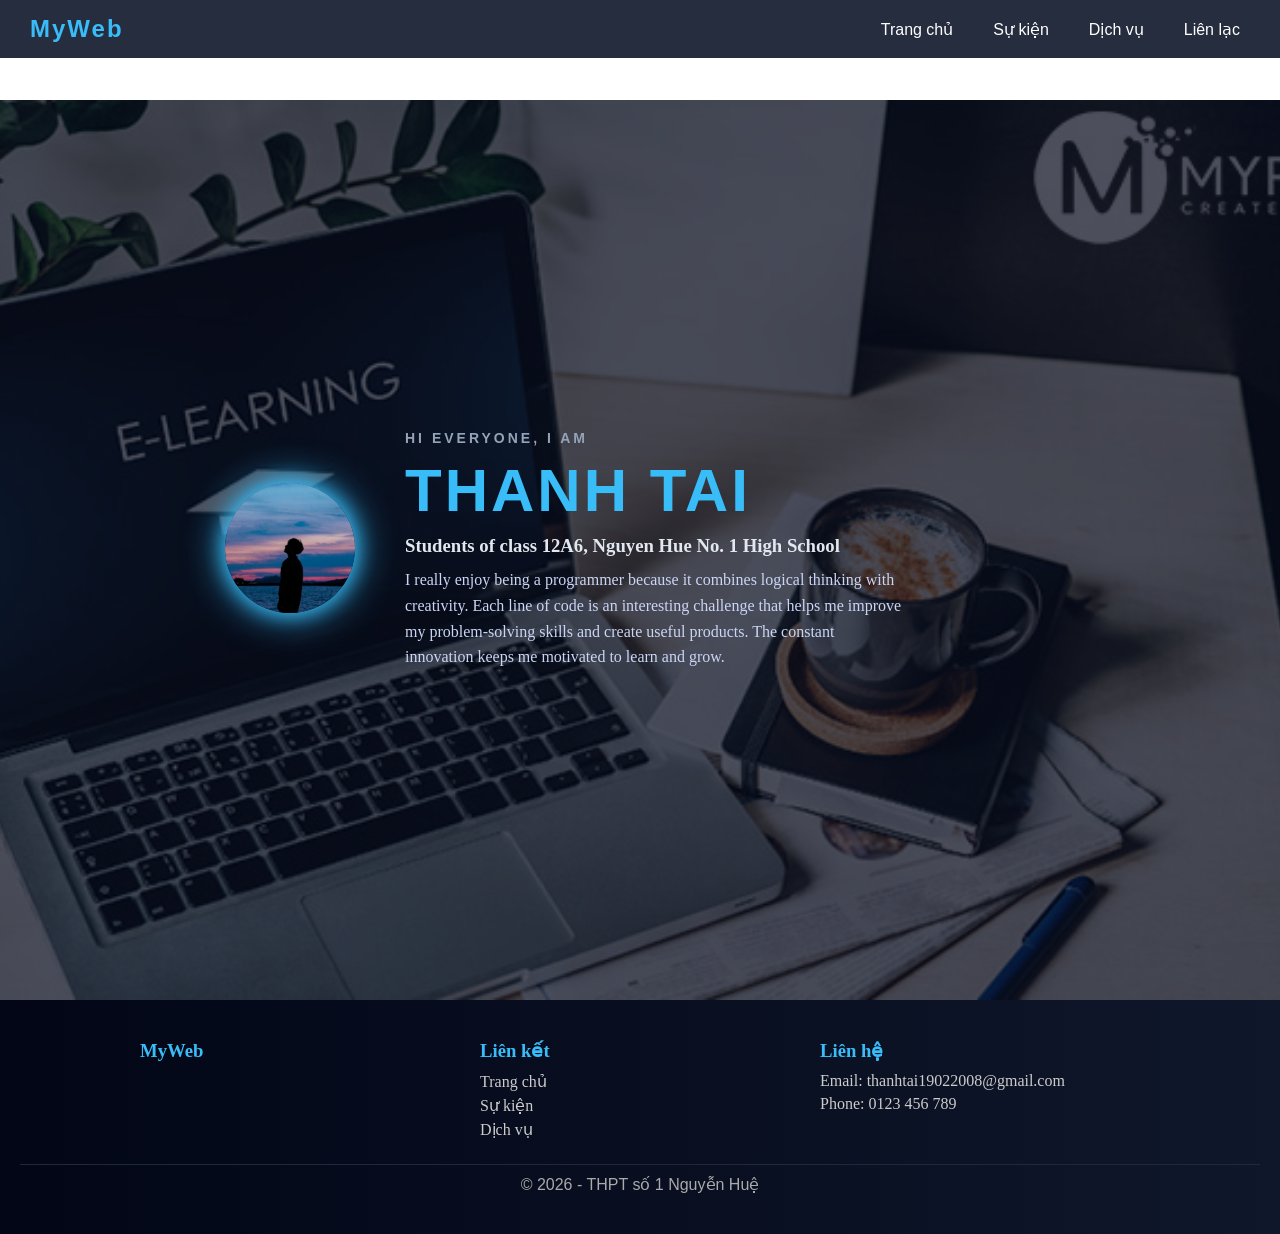
==== index.html @ 4b66eaf6 "Update index.html" ====
<!DOCTYPE html>
<html lang="vi">
<head>
<meta charset="UTF-8">
<meta name="viewport" content="width=device-width, initial-scale=1.0">
<title>Website 3 phần</title>

<style>
* {
    margin: 0;
    padding: 0;
    box-sizing: border-box;
}

/* ===== FONT ===== */
body {
    font-family: "Segoe UI", Tahoma, Geneva, Verdana, sans-serif;
}

/* ===== NAVBAR ===== */
header {
    background: rgba(15, 23, 42, 0.9);
    backdrop-filter: blur(10px);
    color: white;
    padding: 15px 30px;
    position: fixed;
    width: 100%;
    top: 0;
    z-index: 1000;
}

.navbar {
    display: flex;
    justify-content: space-between;
    align-items: center;
}

.navbar h2 {
    color: #38bdf8;
    font-weight: 700;
    font-size: 24px;
    letter-spacing: 2px;
}

/* MENU */
.navbar ul {
    list-style: none;
    display: flex;
}

.navbar ul li {
    margin-left: 20px;
}

.navbar a {
    text-decoration: none;
    font-family:Sans-serif;
    color: white;
    padding: 5px 10px;
    border-radius: 8px;
}

.navbar a:hover {
    background: #38bdf8;
    color: black;
}

/* ===== MAIN ===== */
main {
    margin-top: 100px;
}

/* ===== HOME ===== */
#home {
    height: 100vh;
    background: url("background.jpg") no-repeat center;
    background-size: cover;
    display: flex;
    justify-content: center;
    align-items: center;
}

/* overlay */
#home::before {
    content: "";
    position: absolute;
    width: 100%;
    height: 100%;
    background: rgba(2, 6, 23, 0.7);
}

.home-container {
    position: relative;
    display: flex;
    align-items: center;
    gap: 50px;
    max-width: 900px;
    margin-right: 150px;
}

/* AVATAR */
.avatar img {
    width: 130px;
    height: 130px;
    border-radius: 50%;
    object-fit: cover;
    box-shadow: 0 0 20px #38bdf8, 0 0 40px #38bdf8;
    transition: all 0.3s ease;
}

.avatar img:hover {
    transform: scale(1.05); /* không nhô */
    box-shadow: 0 0 30px #38bdf8, 0 0 60px #38bdf8;
}

/* TEXT */
.home-text h4 {
    text-transform: uppercase;
    font-size: 14px;
    letter-spacing: 3px;
    color: #94a3b8;
    margin-bottom: 10px;
}

.home-text h1 {
    font-size: 60px;
    font-weight: 800;
    letter-spacing: 3px;
    color: #38bdf8;
    margin-bottom: 10px;
}

.home-text h3 {
    color: #e2e8f0;
    margin-bottom: 10px;
    font-family: cursive;
}

.home-text p {
    font-family: cursive;
    color: #cbd5f5;
    line-height: 1.6;
    max-width: 500px;
}

/* ===== FOOTER ===== */
footer {
    background: linear-gradient(to right, #020617, #0f172a);
    color: white;
    padding: 40px 20px;
}

.footer-container {
    max-width: 1000px;
    margin: auto;
    display: grid;
    grid-template-columns: repeat(3, 1fr);
    gap: 20px;
}

.footer-box h3 {
    font-family:cursive;
    color: #38bdf8;
    margin-bottom: 10px;
}

.footer-box p,
.footer-box a {
    font-family:cursive;
    color: #ccc;
    text-decoration: none;
    display: block;
    margin: 5px 0;
}

.footer-box a:hover {
    color: #38bdf8;
}

.footer-bottom {
    text-align: center;
    margin-top: 20px;
    border-top: 1px solid #1e293b;
    padding-top: 10px;
    color: #aaa;
}
</style>

</head>
<body>

<header>
    <div class="navbar">
        <h2>MyWeb</h2>

        <ul>
            <li><a href="#home">Trang chủ</a></li>
            <li><a href="12a6.html">Sự kiện</a></li>
            <li><a href="#">Dịch vụ</a></li>
            <li><a href="#">Liên lạc</a></li>
        </ul>
    </div>
</header>

<main>
<section id="home">
    <div class="home-container">

        <div class="avatar">
            <img src="avatar.jpg" alt="avatar">
        </div>

        <div class="home-text">
            <h4>HI EVERYONE, I AM</h4>
            <h1>THANH TAI</h1>
            <h3>Students of class 12A6, Nguyen Hue No. 1 High School</h3>
            <p>
                I really enjoy being a programmer because it combines logical thinking with creativity. 
                Each line of code is an interesting challenge that helps me improve 
                 my problem-solving skills and create useful products.
                The constant innovation keeps me motivated to learn and grow.
            </p>
        </div>

    </div>
</section>
</main>

<footer>
    <div class="footer-container">

        <div class="footer-box">
            <h3>MyWeb</h3>
        </div>

        <div class="footer-box">
            <h3>Liên kết</h3>
            <a href="#home">Trang chủ</a>
            <a href="12a6.html">Sự kiện</a>
            <a href="#">Dịch vụ</a>
        </div>

        <div class="footer-box">
            <h3>Liên hệ</h3>
            <p>Email: thanhtai19022008@gmail.com</p>
            <p>Phone: 0123 456 789</p>
        </div>

    </div>

    <div class="footer-bottom">
        © 2026 - THPT số 1 Nguyễn Huệ
    </div>
</footer>

</body>
</html>
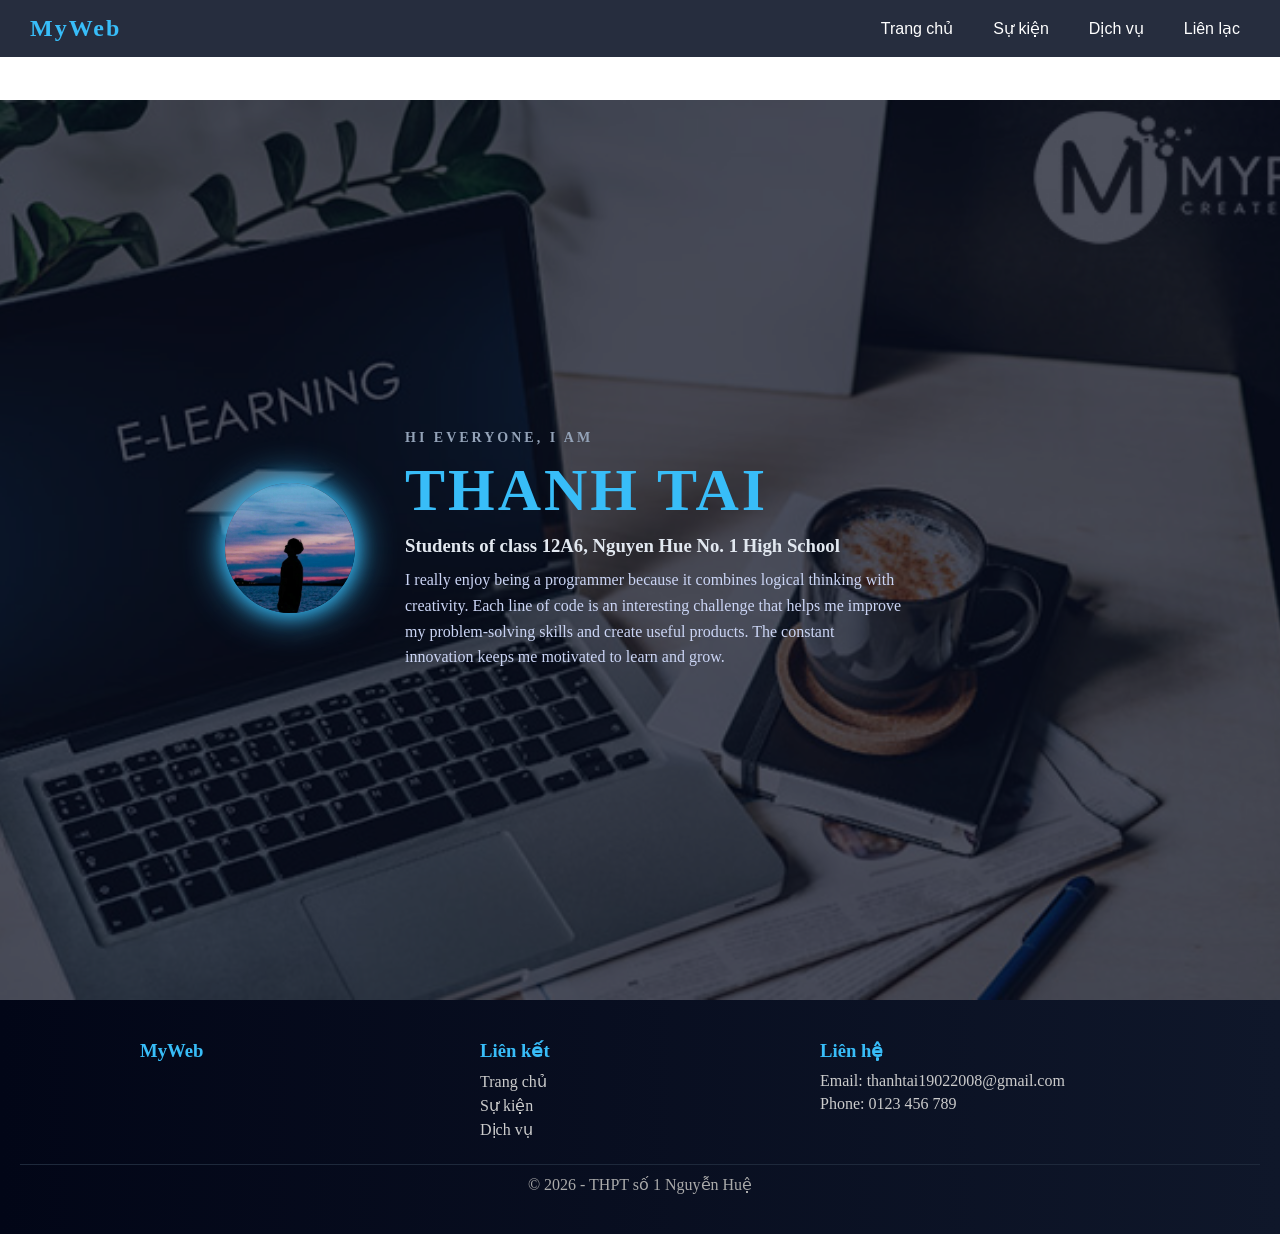
==== commit b7b278ca: "Update index.html" ====
--- a/index.html
+++ b/index.html
@@ -13,9 +13,7 @@
 }
 
 /* ===== FONT ===== */
-body {
-    font-family: "Segoe UI", Tahoma, Geneva, Verdana, sans-serif;
-}
+
 
 /* ===== NAVBAR ===== */
 header {
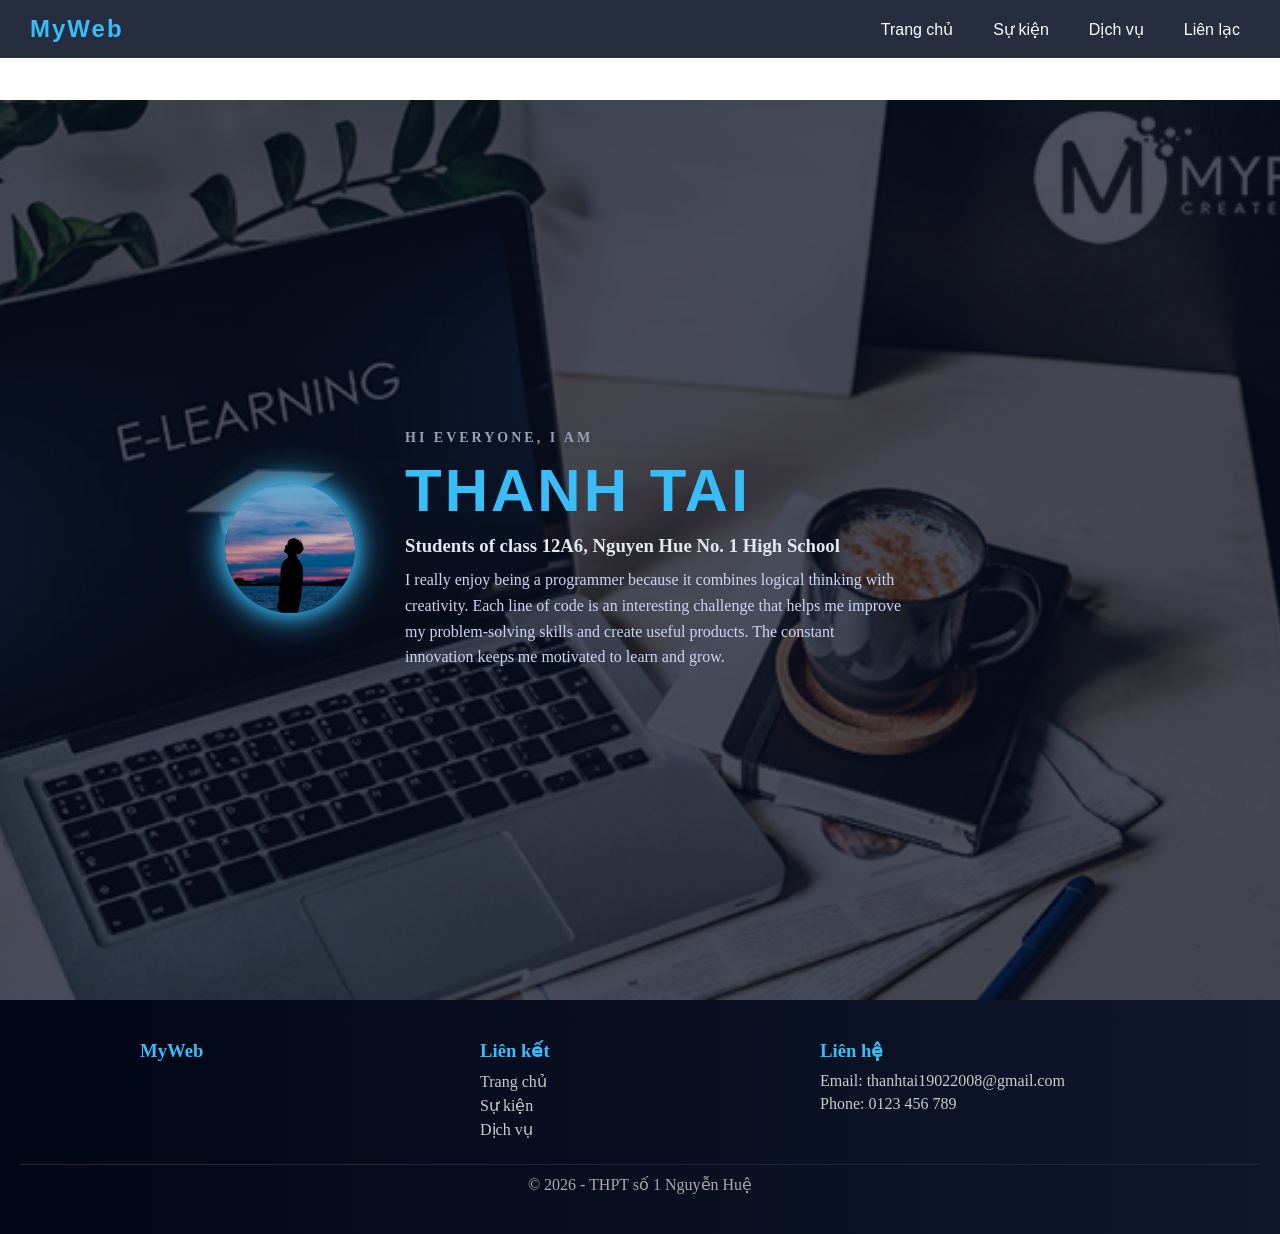
==== commit 5145e686: "Refactor HTML structure and styles" ====
--- a/index.html
+++ b/index.html
@@ -34,6 +34,7 @@
 }
 
 .navbar h2 {
+    font-family: sans-serif;
     color: #38bdf8;
     font-weight: 700;
     font-size: 24px;
@@ -121,6 +122,7 @@
 }
 
 .home-text h1 {
+    font-family:sans-serif;
     font-size: 60px;
     font-weight: 800;
     letter-spacing: 3px;
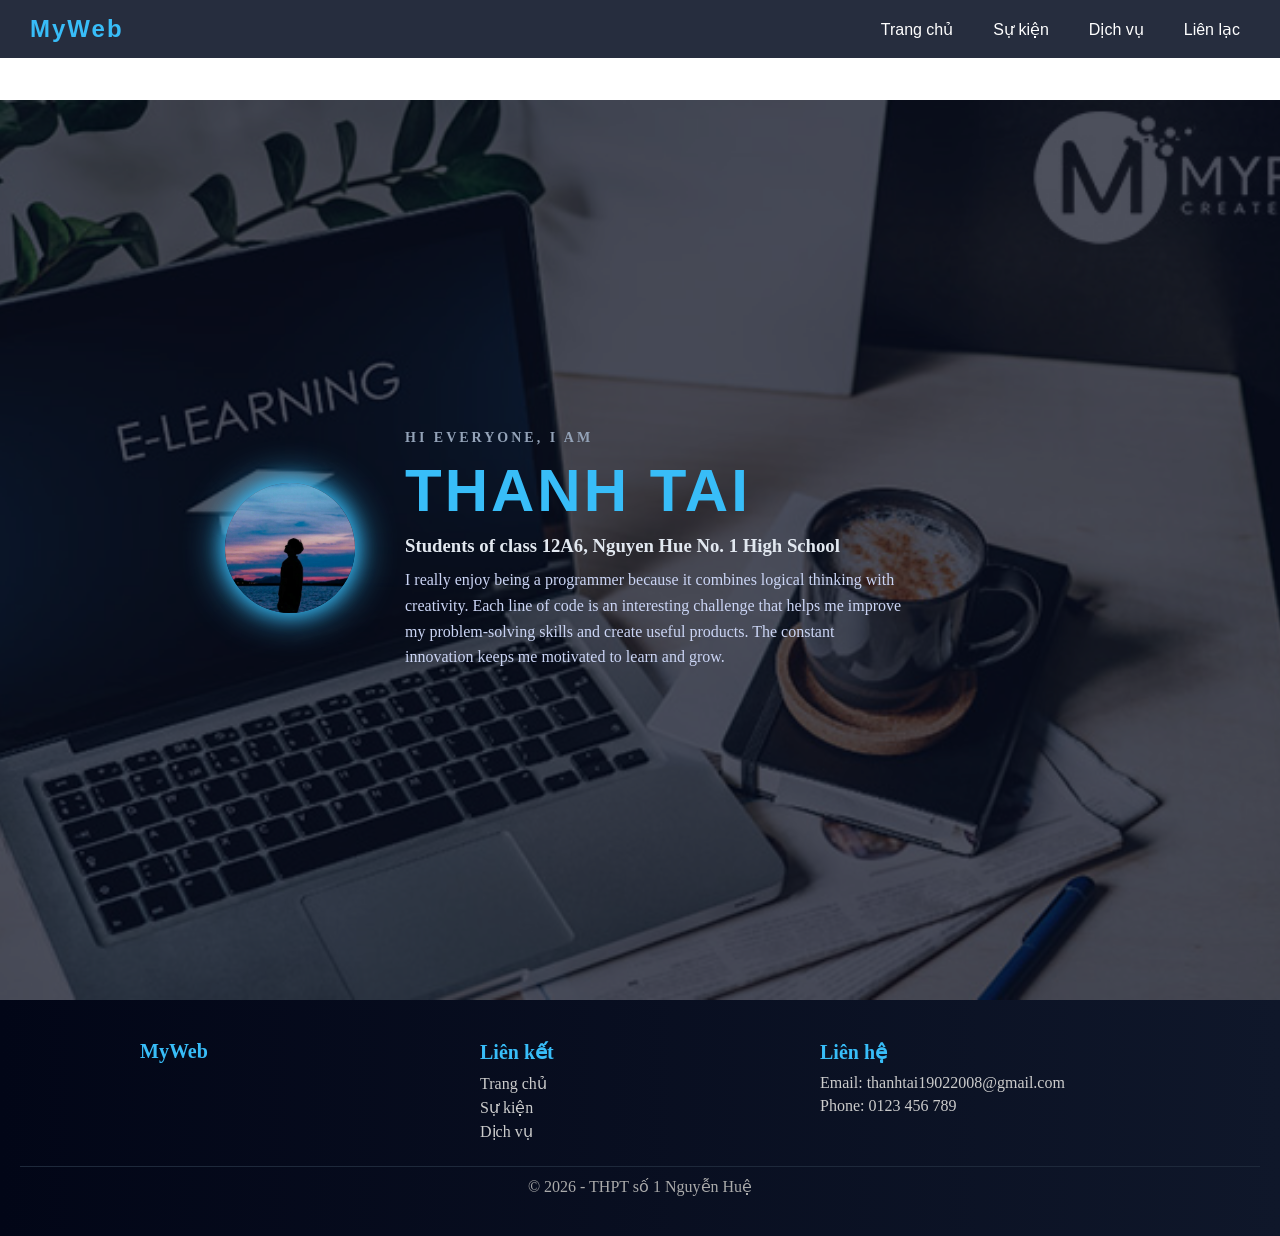
==== commit 37d48e92: "Update index.html" ====
--- a/index.html
+++ b/index.html
@@ -159,6 +159,7 @@
 }
 
 .footer-box h3 {
+    font-size:20px;
     font-family:cursive;
     color: #38bdf8;
     margin-bottom: 10px;
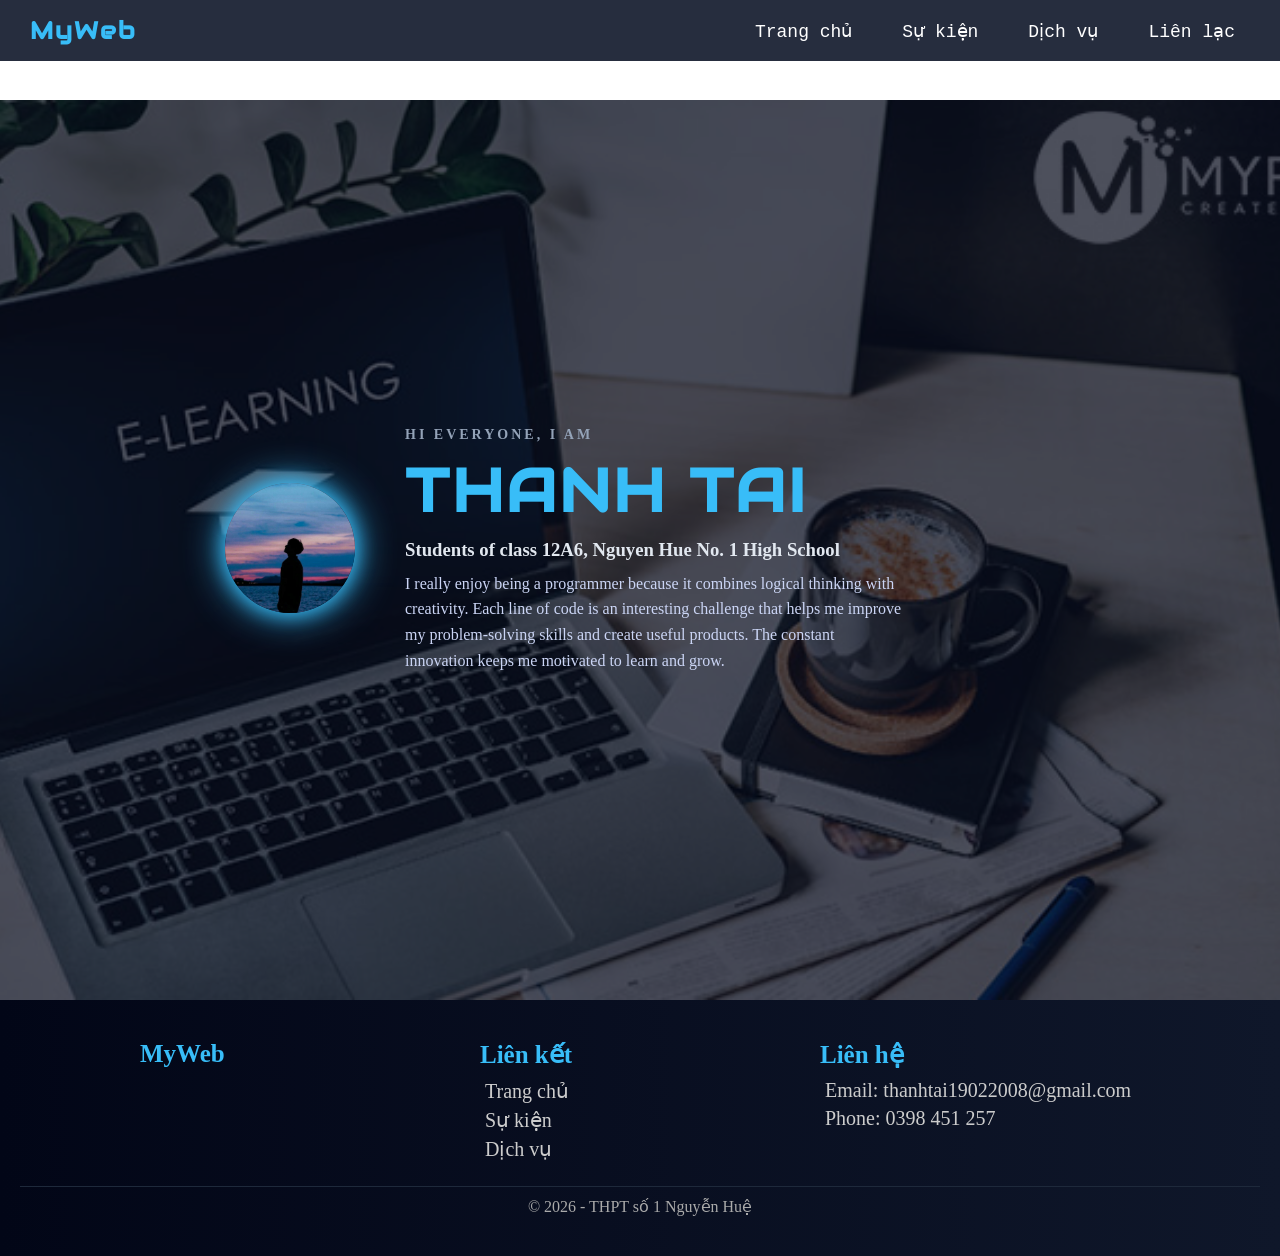
==== commit 1c34378d: "Add files via upload" ====
--- a/index.html
+++ b/index.html
@@ -4,189 +4,8 @@
 <meta charset="UTF-8">
 <meta name="viewport" content="width=device-width, initial-scale=1.0">
 <title>Website 3 phần</title>
-
-<style>
-* {
-    margin: 0;
-    padding: 0;
-    box-sizing: border-box;
-}
-
-/* ===== FONT ===== */
-
-
-/* ===== NAVBAR ===== */
-header {
-    background: rgba(15, 23, 42, 0.9);
-    backdrop-filter: blur(10px);
-    color: white;
-    padding: 15px 30px;
-    position: fixed;
-    width: 100%;
-    top: 0;
-    z-index: 1000;
-}
-
-.navbar {
-    display: flex;
-    justify-content: space-between;
-    align-items: center;
-}
-
-.navbar h2 {
-    font-family: sans-serif;
-    color: #38bdf8;
-    font-weight: 700;
-    font-size: 24px;
-    letter-spacing: 2px;
-}
-
-/* MENU */
-.navbar ul {
-    list-style: none;
-    display: flex;
-}
-
-.navbar ul li {
-    margin-left: 20px;
-}
-
-.navbar a {
-    text-decoration: none;
-    font-family:Sans-serif;
-    color: white;
-    padding: 5px 10px;
-    border-radius: 8px;
-}
-
-.navbar a:hover {
-    background: #38bdf8;
-    color: black;
-}
-
-/* ===== MAIN ===== */
-main {
-    margin-top: 100px;
-}
-
-/* ===== HOME ===== */
-#home {
-    height: 100vh;
-    background: url("background.jpg") no-repeat center;
-    background-size: cover;
-    display: flex;
-    justify-content: center;
-    align-items: center;
-}
-
-/* overlay */
-#home::before {
-    content: "";
-    position: absolute;
-    width: 100%;
-    height: 100%;
-    background: rgba(2, 6, 23, 0.7);
-}
-
-.home-container {
-    position: relative;
-    display: flex;
-    align-items: center;
-    gap: 50px;
-    max-width: 900px;
-    margin-right: 150px;
-}
-
-/* AVATAR */
-.avatar img {
-    width: 130px;
-    height: 130px;
-    border-radius: 50%;
-    object-fit: cover;
-    box-shadow: 0 0 20px #38bdf8, 0 0 40px #38bdf8;
-    transition: all 0.3s ease;
-}
-
-.avatar img:hover {
-    transform: scale(1.05); /* không nhô */
-    box-shadow: 0 0 30px #38bdf8, 0 0 60px #38bdf8;
-}
-
-/* TEXT */
-.home-text h4 {
-    text-transform: uppercase;
-    font-size: 14px;
-    letter-spacing: 3px;
-    color: #94a3b8;
-    margin-bottom: 10px;
-}
-
-.home-text h1 {
-    font-family:sans-serif;
-    font-size: 60px;
-    font-weight: 800;
-    letter-spacing: 3px;
-    color: #38bdf8;
-    margin-bottom: 10px;
-}
-
-.home-text h3 {
-    color: #e2e8f0;
-    margin-bottom: 10px;
-    font-family: cursive;
-}
-
-.home-text p {
-    font-family: cursive;
-    color: #cbd5f5;
-    line-height: 1.6;
-    max-width: 500px;
-}
-
-/* ===== FOOTER ===== */
-footer {
-    background: linear-gradient(to right, #020617, #0f172a);
-    color: white;
-    padding: 40px 20px;
-}
-
-.footer-container {
-    max-width: 1000px;
-    margin: auto;
-    display: grid;
-    grid-template-columns: repeat(3, 1fr);
-    gap: 20px;
-}
-
-.footer-box h3 {
-    font-size:20px;
-    font-family:cursive;
-    color: #38bdf8;
-    margin-bottom: 10px;
-}
-
-.footer-box p,
-.footer-box a {
-    font-family:cursive;
-    color: #ccc;
-    text-decoration: none;
-    display: block;
-    margin: 5px 0;
-}
-
-.footer-box a:hover {
-    color: #38bdf8;
-}
-
-.footer-bottom {
-    text-align: center;
-    margin-top: 20px;
-    border-top: 1px solid #1e293b;
-    padding-top: 10px;
-    color: #aaa;
-}
-</style>
-
+<link href="styles.css" rel="stylesheet">
+<link rel="stylesheet" href="https://fonts.googleapis.com/css?family=Audiowide">
 </head>
 <body>
 
@@ -244,7 +63,7 @@
         <div class="footer-box">
             <h3>Liên hệ</h3>
             <p>Email: thanhtai19022008@gmail.com</p>
-            <p>Phone: 0123 456 789</p>
+            <p>Phone: 0398 451 257</p>
         </div>
 
     </div>
--- a/styles.css
+++ b/styles.css
@@ -0,0 +1,182 @@
+* {
+    margin: 0;
+    padding: 0;
+    box-sizing: border-box;
+}
+
+/* ===== FONT ===== */
+
+
+/* ===== NAVBAR ===== */
+header {
+    background: rgba(15, 23, 42, 0.9);
+    backdrop-filter: blur(10px);
+    color: white;
+    padding: 15px 30px;
+    position: fixed;
+    width: 100%;
+    top: 0;
+    z-index: 1000;
+}
+
+.navbar {
+    display: flex;
+    justify-content: space-between;
+    align-items: center;
+}
+
+.navbar h2 {
+    font-family: "Audiowide",sans-serif;
+    color: #38bdf8;
+    font-weight: 700;
+    font-size: 24px;
+    letter-spacing: 2px;
+}
+
+/* MENU */
+.navbar ul {
+    list-style: none;
+    display: flex;
+}
+
+.navbar ul li {
+    
+    margin-left: 20px;
+}
+
+.navbar a {
+    text-decoration: none;
+    font-size: 18px;
+    font-family: monospace;
+    color: white;
+    padding: 10px 15px;
+    border-radius: 8px;
+}
+
+.navbar a:hover {
+    background: #38bdf8;
+    color: black;
+}
+
+/* ===== MAIN ===== */
+main {
+    margin-top: 100px;
+}
+
+/* ===== HOME ===== */
+#home {
+    height: 100vh;
+    background: url("background.jpg") no-repeat center;
+    background-size: cover;
+    display: flex;
+    justify-content: center;
+    align-items: center;
+}
+
+/* overlay */
+#home::before {
+    content: "";
+    position: absolute;
+    width: 100%;
+    height: 100%;
+    background: rgba(2, 6, 23, 0.7);
+}
+
+.home-container {
+    position: relative;
+    display: flex;
+    align-items: center;
+    gap: 50px;
+    max-width: 900px;
+    margin-right: 150px;
+}
+
+/* AVATAR */
+.avatar img {
+    width: 130px;
+    height: 130px;
+    border-radius: 50%;
+    object-fit: cover;
+    box-shadow: 0 0 20px #38bdf8, 0 0 40px #38bdf8;
+    transition: all 0.3s ease;
+}
+
+.avatar img:hover {
+    transform: scale(1.05); /* không nhô */
+    box-shadow: 0 0 30px #38bdf8, 0 0 60px #38bdf8;
+}
+
+/* TEXT */
+.home-text h4 {
+    text-transform: uppercase;
+    font-size: 14px;
+    letter-spacing: 3px;
+    color: #94a3b8;
+    margin-bottom: 10px;
+}
+
+.home-text h1 {
+    font-family:"Audiowide",sans-serif;
+    font-size: 60px;
+    font-weight: 800;
+    letter-spacing: 3px;
+    color: #38bdf8;
+    margin-bottom: 10px;
+}
+
+.home-text h3 {
+    color: #e2e8f0;
+    margin-bottom: 10px;
+    font-family: cursive;
+}
+
+.home-text p {
+    font-family: cursive;
+    color: #cbd5f5;
+    line-height: 1.6;
+    max-width: 500px;
+}
+
+/* ===== FOOTER ===== */
+footer {
+    background: linear-gradient(to right, #020617, #0f172a);
+    color: white;
+    padding: 40px 20px;
+}
+
+.footer-container {
+    max-width: 1000px;
+    margin: auto;
+    display: grid;
+    grid-template-columns: repeat(3, 1fr);
+    gap: 20px;
+}
+
+.footer-box h3 {
+    font-size:25px;
+    font-family:cursive;
+    color: #38bdf8;
+    margin-bottom: 10px;
+}
+
+.footer-box p,
+.footer-box a {
+    font-family:cursive;
+    font-size:20px;
+    color: #ccc;
+    text-decoration: none;
+    display: block;
+    margin: 5px ;
+}
+
+.footer-box a:hover {
+    color: #38bdf8;
+}
+
+.footer-bottom {
+    text-align: center;
+    margin-top: 20px;
+    border-top: 1px solid #1e293b;
+    padding-top: 10px;
+    color: #aaa;
+}
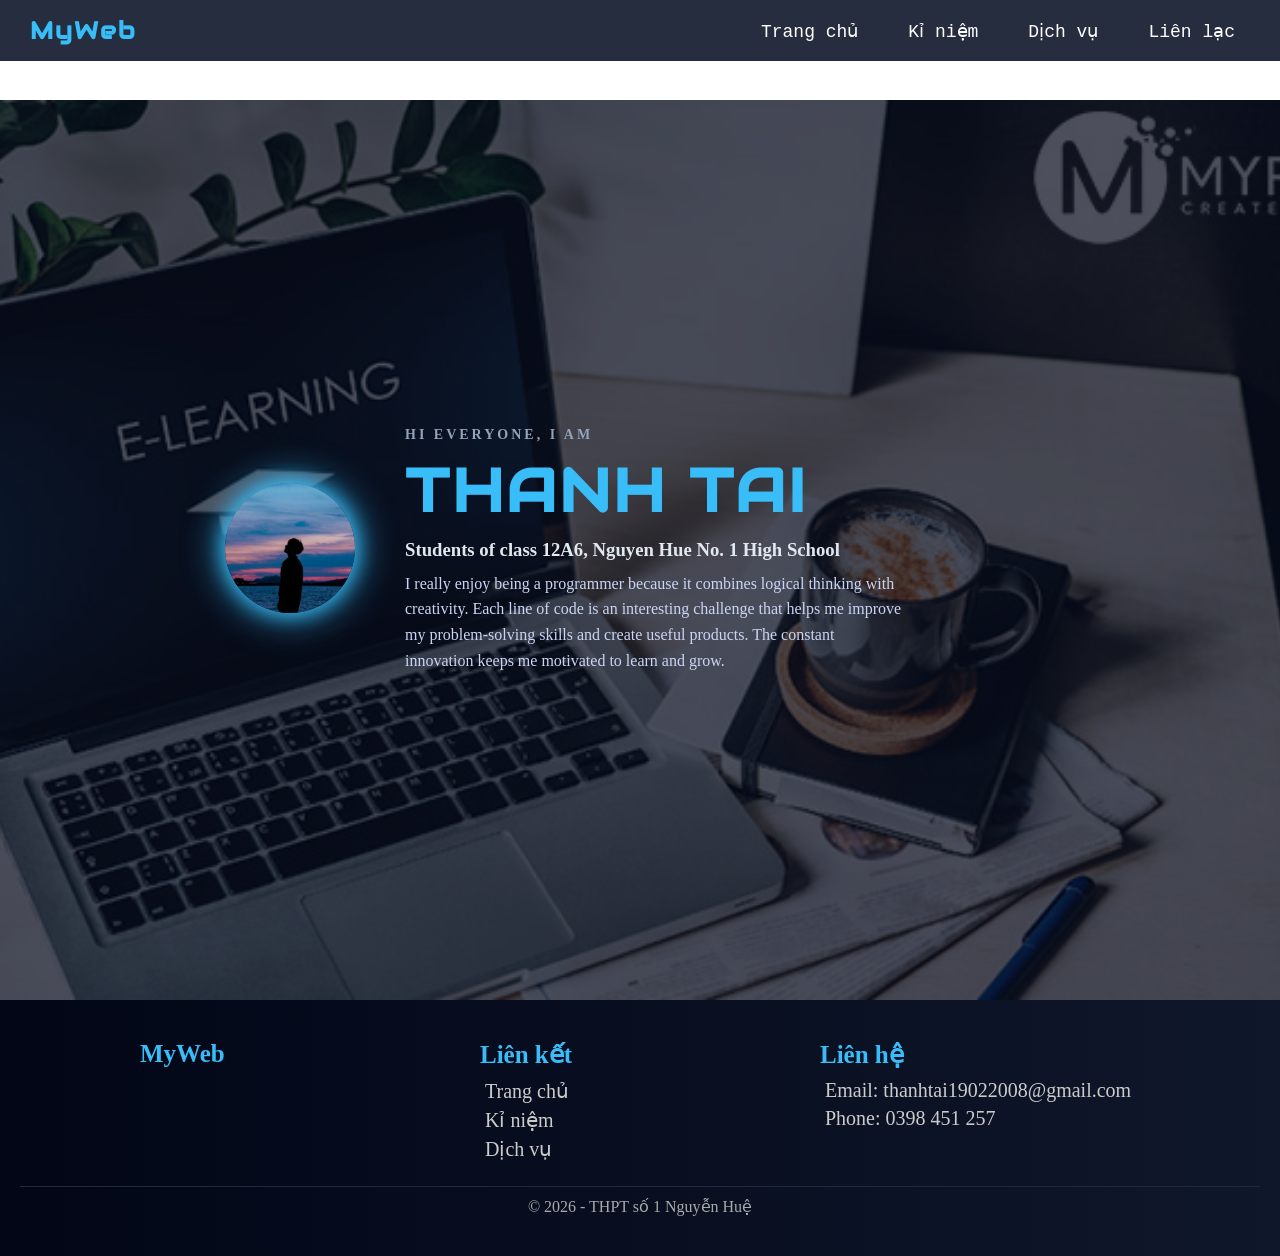
==== commit e515c99c: "Update index.html" ====
--- a/index.html
+++ b/index.html
@@ -3,7 +3,7 @@
 <head>
 <meta charset="UTF-8">
 <meta name="viewport" content="width=device-width, initial-scale=1.0">
-<title>Website 3 phần</title>
+<title>Website Cá Nhân</title>
 <link href="styles.css" rel="stylesheet">
 <link rel="stylesheet" href="https://fonts.googleapis.com/css?family=Audiowide">
 </head>
@@ -15,7 +15,7 @@
 
         <ul>
             <li><a href="#home">Trang chủ</a></li>
-            <li><a href="12a6.html">Sự kiện</a></li>
+            <li><a href="12a6.html">Kỉ niệm</a></li>
             <li><a href="#">Dịch vụ</a></li>
             <li><a href="#">Liên lạc</a></li>
         </ul>
@@ -56,7 +56,7 @@
         <div class="footer-box">
             <h3>Liên kết</h3>
             <a href="#home">Trang chủ</a>
-            <a href="12a6.html">Sự kiện</a>
+            <a href="12a6.html">Kỉ niệm</a>
             <a href="#">Dịch vụ</a>
         </div>
 
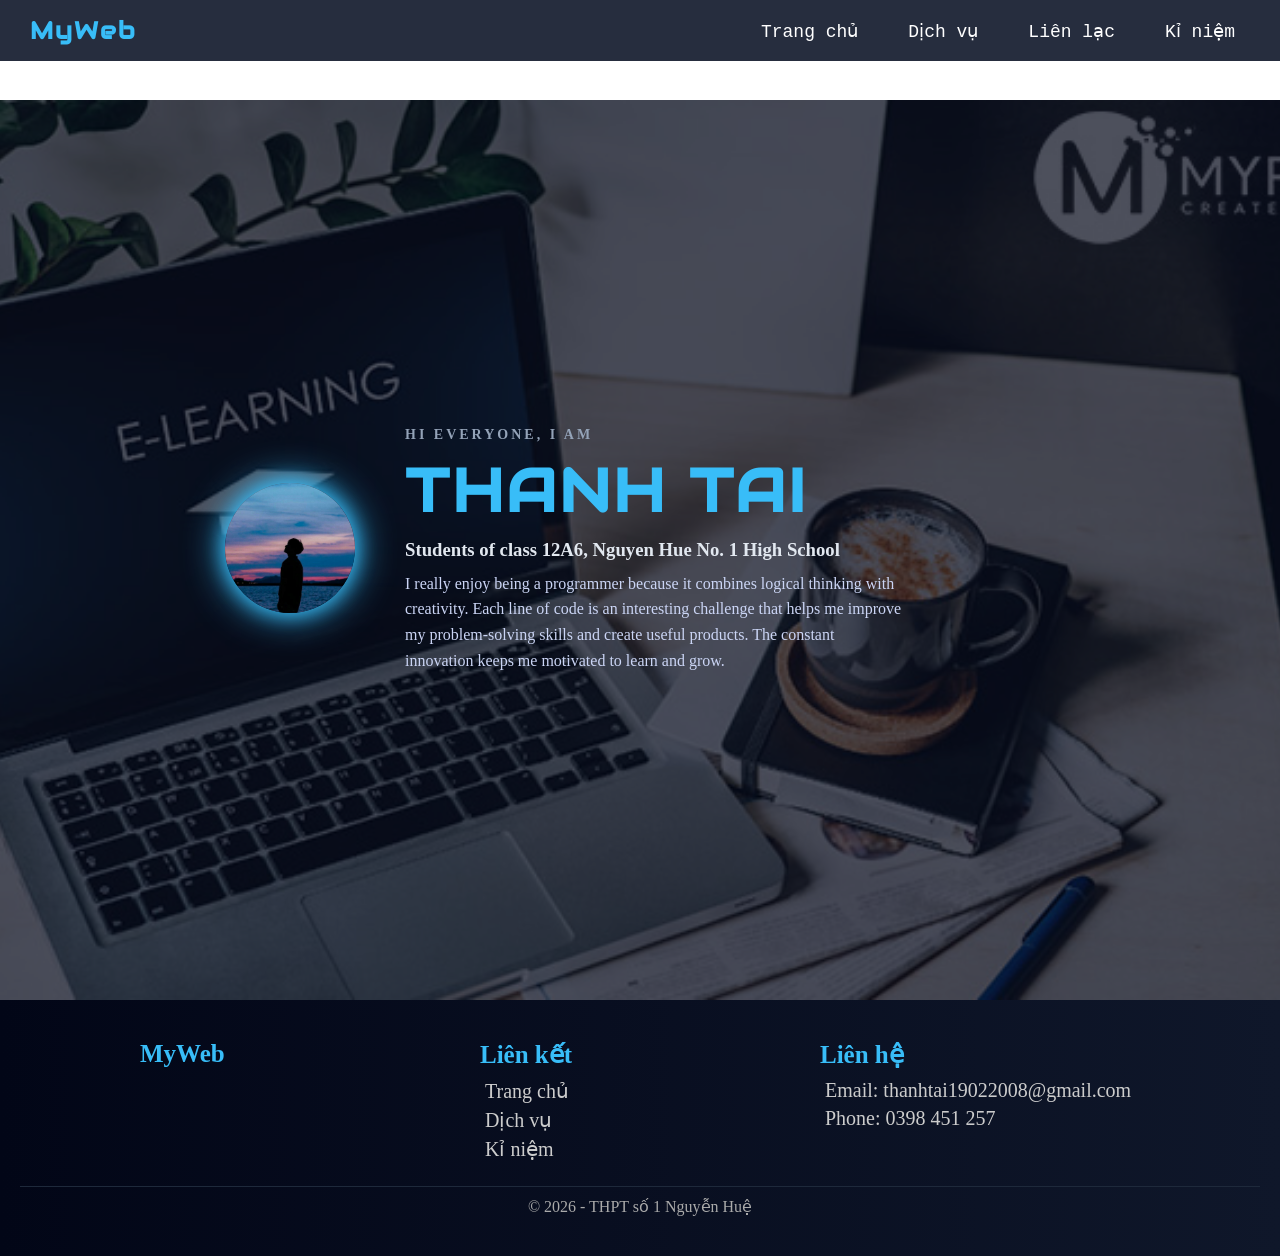
==== commit d2a906c9: "Update index.html" ====
--- a/index.html
+++ b/index.html
@@ -15,9 +15,10 @@
 
         <ul>
             <li><a href="#home">Trang chủ</a></li>
-            <li><a href="12a6.html">Kỉ niệm</a></li>
+           
             <li><a href="#">Dịch vụ</a></li>
             <li><a href="#">Liên lạc</a></li>
+            <li><a href="12a6.html">Kỉ niệm</a></li>
         </ul>
     </div>
 </header>
@@ -56,8 +57,9 @@
         <div class="footer-box">
             <h3>Liên kết</h3>
             <a href="#home">Trang chủ</a>
+            
+            <a href="#">Dịch vụ</a>
             <a href="12a6.html">Kỉ niệm</a>
-            <a href="#">Dịch vụ</a>
         </div>
 
         <div class="footer-box">
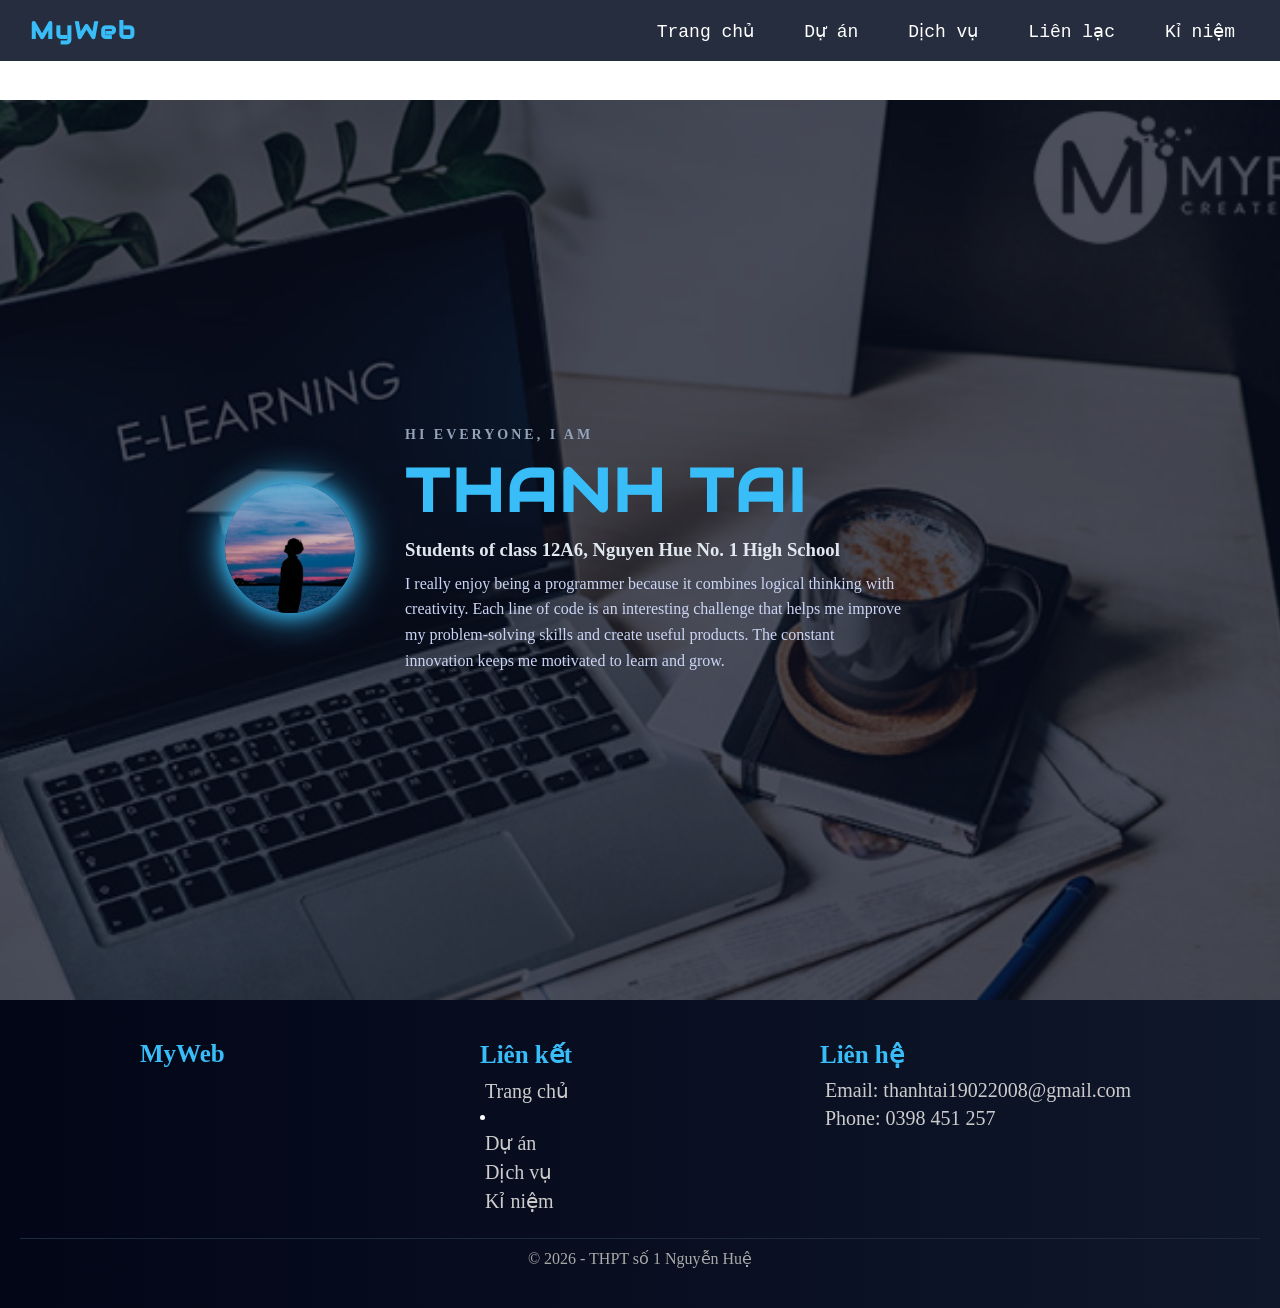
==== commit 8aca9220: "Update index.html" ====
--- a/index.html
+++ b/index.html
@@ -15,7 +15,7 @@
 
         <ul>
             <li><a href="#home">Trang chủ</a></li>
-           
+            <li><a href="#">Dự án </a> </li>
             <li><a href="#">Dịch vụ</a></li>
             <li><a href="#">Liên lạc</a></li>
             <li><a href="12a6.html">Kỉ niệm</a></li>
@@ -57,7 +57,7 @@
         <div class="footer-box">
             <h3>Liên kết</h3>
             <a href="#home">Trang chủ</a>
-            
+            <li><a href="#">Dự án </a> </li>
             <a href="#">Dịch vụ</a>
             <a href="12a6.html">Kỉ niệm</a>
         </div>
